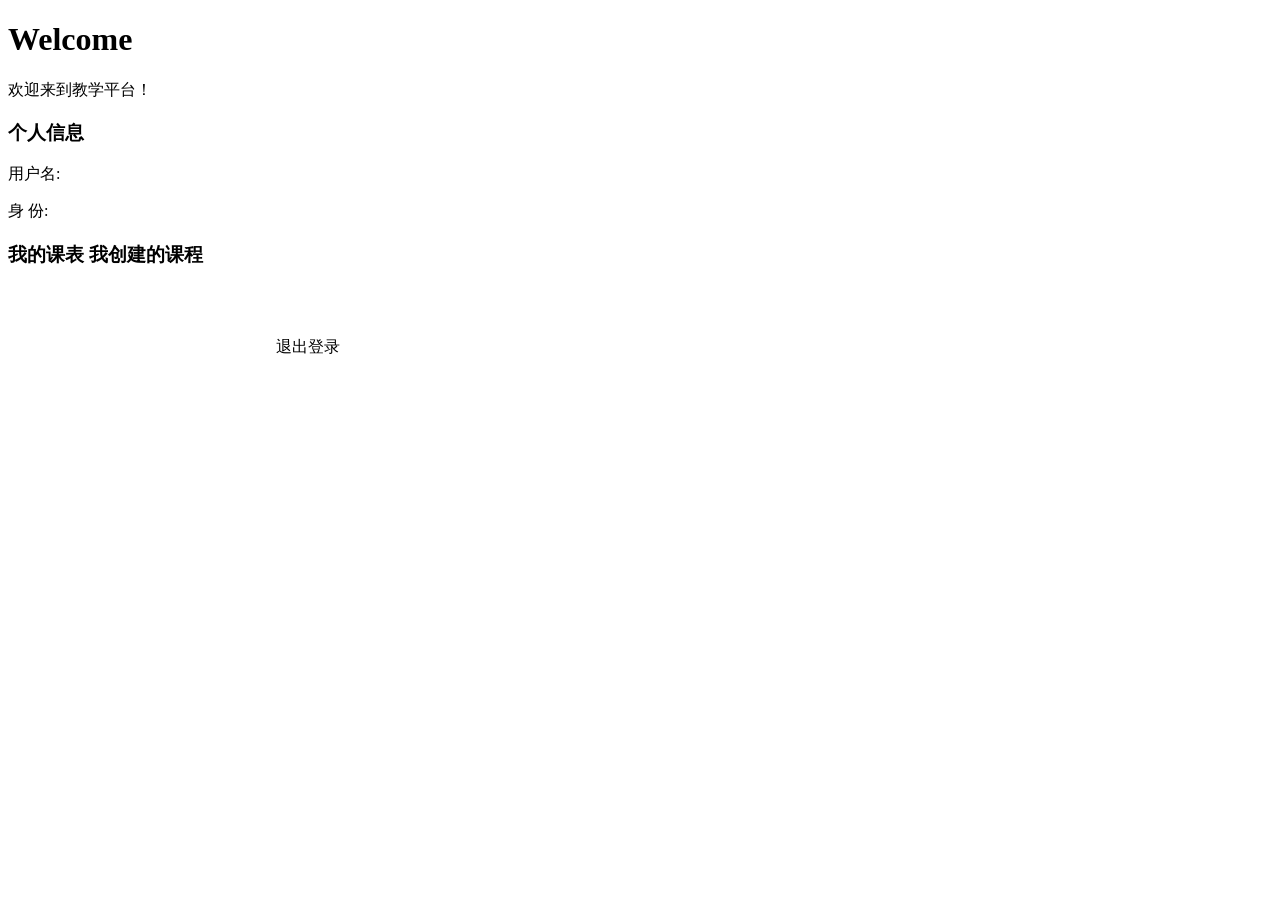
==== src/main/resources/templates/home.html @ aba80f52 "frame" ====
<!DOCTYPE html>
<html lang="zh-CN" xmlns:th="http://www.thymeleaf.org">
<head>
    <meta charset="UTF-8">
    <meta name="viewport" content="width=device-width, initial-scale=1.0">
    <title>用户首页 - 教学平台</title>
    <link rel="stylesheet" th:href="@{/css/cyberpunk.css}">
</head>
<body>
<div class="page">
    <div class="card" style="max-width: 600px; width: 100%;">
        <h1 class="title">Welcome</h1>
        <p class="subtitle">欢迎来到教学平台！</p>

        <h3 style="color: var(--primary-color);">个人信息</h3>
        <p style="color: var(--text-color);">用户名: <span th:text="${user.username}" style="color: var(--secondary-color);"></span></p>
        <p style="color: var(--text-color);">身 份: <span th:text="${user.role == 'student' ? '学生' : '老师'}" style="color: var(--secondary-color);"></span></p>

        <h3 style="color: var(--primary-color); margin-top: 20px;">
            <span th:if="${user.role == 'student'}">我的课表</span>
            <span th:if="${user.role == 'teacher'}">我创建的课程</span>
        </h3>

        <ul style="color: var(--text-color); list-style-type: none; padding: 0;">
            <li th:each="course : ${courses}" style="background-color: var(--bg-color); margin-bottom: 8px; padding: 10px; border: 1px solid var(--border-color); border-radius: 4px;">
                <span th:text="${course}"></span>
            </li>
        </ul>

        <div style="margin-top: 30px; text-align: center;">
            <a th:href="@{/logout}" style="color: var(--primary-color); text-decoration: none; border: 1px solid var(--primary-color); padding: 5px 15px; border-radius: 4px; transition: all 0.3s ease;">退出登录</a>
        </div>
    </div>
</div>
</body>
</html>
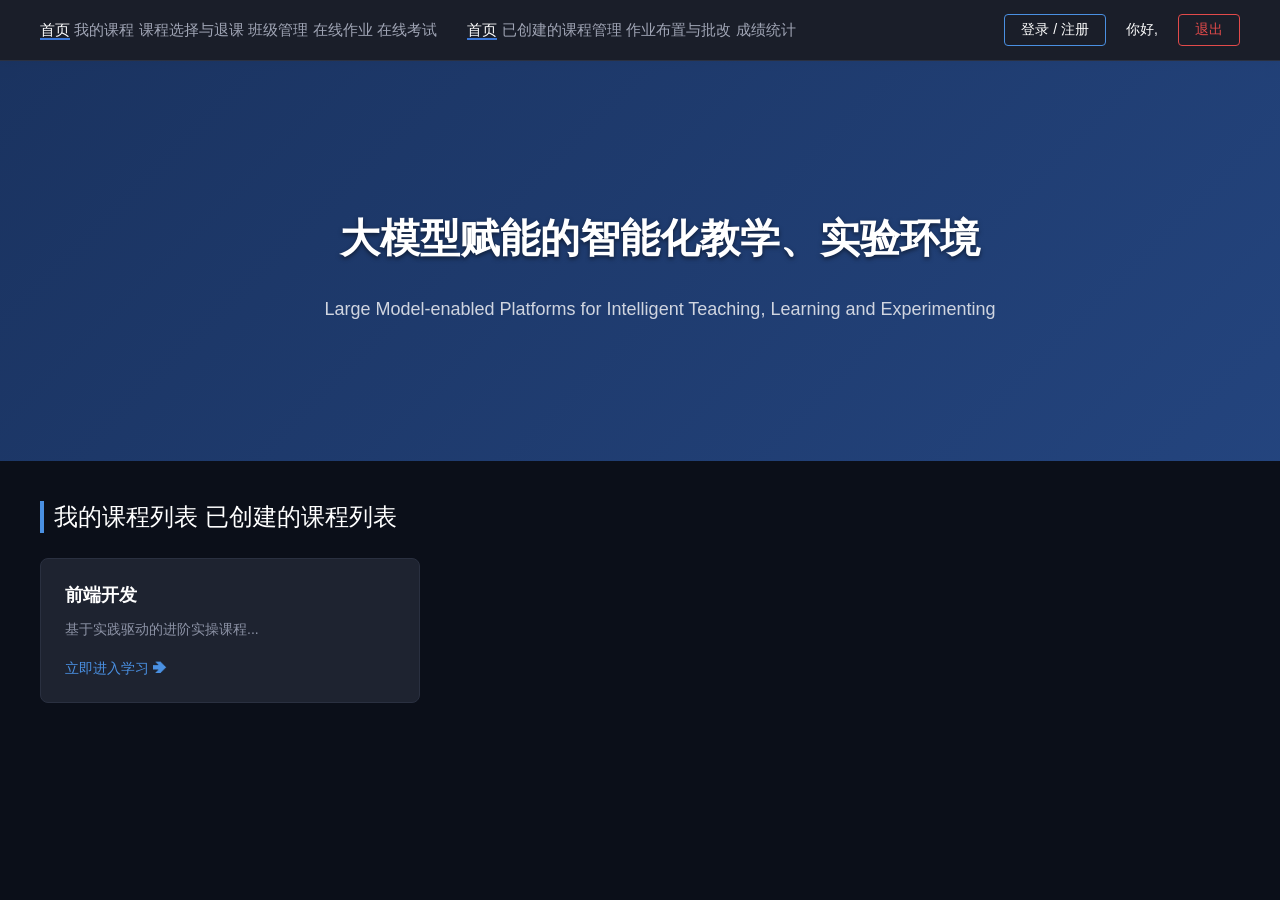
==== commit a666eaad: "add home page" ====
--- a/src/main/resources/templates/home.html
+++ b/src/main/resources/templates/home.html
@@ -3,32 +3,183 @@
 <head>
     <meta charset="UTF-8">
     <meta name="viewport" content="width=device-width, initial-scale=1.0">
-    <title>用户首页 - 教学平台</title>
+    <title>首页 - 教学平台</title>
     <link rel="stylesheet" th:href="@{/css/cyberpunk.css}">
+    <style>
+        body, html {
+            margin: 0;
+            padding: 0;
+            background-color: #0b0f19;
+            color: #e0e0e0;
+            font-family: -apple-system, BlinkMacSystemFont, "Segoe UI", Roboto, "Helvetica Neue", Arial, sans-serif;
+        }
+        .header {
+            display: flex;
+            justify-content: space-between;
+            align-items: center;
+            background-color: #1a1e29;
+            padding: 0 40px;
+            height: 60px;
+            box-shadow: 0 2px 10px rgba(0,0,0,0.5);
+            border-bottom: 1px solid #2a3040;
+        }
+        .nav-menus {
+            display: flex;
+            gap: 30px;
+        }
+        .nav-item {
+            color: #a0a5b5;
+            text-decoration: none;
+            font-size: 15px;
+            line-height: 60px;
+            transition: color 0.3s;
+        }
+        .nav-item:hover {
+            color: #ffffff;
+        }
+        .nav-item.active {
+            color: #fff;
+            border-bottom: 2px solid #3c78d8;
+        }
+        .nav-right {
+            display: flex;
+            align-items: center;
+            gap: 20px;
+        }
+        .login-btn {
+            background-color: transparent;
+            color: #fff;
+            border: 1px solid #4a90e2;
+            padding: 6px 16px;
+            border-radius: 4px;
+            text-decoration: none;
+            font-size: 14px;
+            transition: all 0.3s ease;
+        }
+        .login-btn:hover {
+            background-color: #4a90e2;
+            color: #fff;
+        }
+        .banner {
+            width: 100%;
+            height: 400px;
+            background: linear-gradient(135deg, rgba(30,60,114,0.8) 0%, rgba(42,82,152,0.8) 100%), url('https://dummyimage.com/1920x400/1e3c72/fff&text=Space+Banner') no-repeat center center / cover;
+            display: flex;
+            flex-direction: column;
+            justify-content: center;
+            align-items: center;
+            text-align: center;
+            padding: 0 20px;
+        }
+        .banner h1 {
+            font-size: 40px;
+            color: #fff;
+            margin-bottom: 15px;
+            text-shadow: 0 2px 4px rgba(0,0,0,0.5);
+        }
+        .banner p {
+            font-size: 18px;
+            color: #d0d5e0;
+        }
+        .main-content {
+            padding: 40px;
+            max-width: 1200px;
+            margin: 0 auto;
+        }
+        .section-title {
+            font-size: 24px;
+            color: #fff;
+            margin-bottom: 25px;
+            border-left: 4px solid #4a90e2;
+            padding-left: 10px;
+        }
+        .course-list {
+            display: flex;
+            gap: 20px;
+            flex-wrap: wrap;
+        }
+        .course-card {
+            background-color: #1e2330;
+            border: 1px solid #2a3040;
+            border-radius: 8px;
+            padding: 24px;
+            width: calc(33.333% - 20px);
+            box-sizing: border-box;
+            transition: transform 0.3s, box-shadow 0.3s;
+        }
+        .course-card:hover {
+            transform: translateY(-5px);
+            box-shadow: 0 8px 24px rgba(0,0,0,0.3);
+            border-color: #4a90e2;
+        }
+        .course-card h3 {
+            margin-top: 0;
+            color: #fff;
+            font-size: 18px;
+            margin-bottom: 10px;
+        }
+        .course-card p {
+            color: #8c92a5;
+            font-size: 14px;
+            margin-bottom: 20px;
+        }
+        .course-card a {
+            display: inline-block;
+            color: #4a90e2;
+            text-decoration: none;
+            font-size: 14px;
+        }
+        .course-card a:hover {
+            text-decoration: underline;
+        }
+    </style>
 </head>
 <body>
-<div class="page">
-    <div class="card" style="max-width: 600px; width: 100%;">
-        <h1 class="title">Welcome</h1>
-        <p class="subtitle">欢迎来到教学平台！</p>
 
-        <h3 style="color: var(--primary-color);">个人信息</h3>
-        <p style="color: var(--text-color);">用户名: <span th:text="${user.username}" style="color: var(--secondary-color);"></span></p>
-        <p style="color: var(--text-color);">身 份: <span th:text="${user.role == 'student' ? '学生' : '老师'}" style="color: var(--secondary-color);"></span></p>
+<div class="header">
+    <div class="nav-menus">
+        <!-- Student menus -->
+        <th:block th:if="${(user != null and user.role == 'student') or role == 'student'}">
+            <a href="#" class="nav-item active">首页</a>
+            <a href="#" class="nav-item">我的课程</a>
+            <a href="#" class="nav-item">课程选择与退课</a>
+            <a href="#" class="nav-item">班级管理</a>
+            <a href="#" class="nav-item">在线作业</a>
+            <a href="#" class="nav-item">在线考试</a>
+        </th:block>
 
-        <h3 style="color: var(--primary-color); margin-top: 20px;">
-            <span th:if="${user.role == 'student'}">我的课表</span>
-            <span th:if="${user.role == 'teacher'}">我创建的课程</span>
-        </h3>
+        <!-- Teacher menus -->
+        <th:block th:if="${(user != null and user.role == 'teacher') or role == 'teacher'}">
+            <a href="#" class="nav-item active">首页</a>
+            <a href="#" class="nav-item">已创建的课程管理</a>
+            <a href="#" class="nav-item">作业布置与批改</a>
+            <a href="#" class="nav-item">成绩统计</a>
+        </th:block>
+    </div>
 
-        <ul style="color: var(--text-color); list-style-type: none; padding: 0;">
-            <li th:each="course : ${courses}" style="background-color: var(--bg-color); margin-bottom: 8px; padding: 10px; border: 1px solid var(--border-color); border-radius: 4px;">
-                <span th:text="${course}"></span>
-            </li>
-        </ul>
+    <div class="nav-right">
+        <a th:if="${user == null}" th:href="@{/login}" class="login-btn">登录 / 注册</a>
+        <span th:if="${user != null}" style="color: #fff; font-size: 14px;">你好, <span th:text="${user.username}"></span></span>
+        <a th:if="${user != null}" th:href="@{/logout}" class="login-btn" style="border-color: #e24a4a; color: #e24a4a;">退出</a>
+    </div>
+</div>
 
-        <div style="margin-top: 30px; text-align: center;">
-            <a th:href="@{/logout}" style="color: var(--primary-color); text-decoration: none; border: 1px solid var(--primary-color); padding: 5px 15px; border-radius: 4px; transition: all 0.3s ease;">退出登录</a>
+<div class="banner">
+    <h1>大模型赋能的智能化教学、实验环境</h1>
+    <p>Large Model-enabled Platforms for Intelligent Teaching, Learning and Experimenting</p>
+</div>
+
+<div class="main-content">
+    <div class="section-title">
+        <span th:if="${(user != null and user.role == 'student') or role == 'student'}">我的课程列表</span>
+        <span th:if="${(user != null and user.role == 'teacher') or role == 'teacher'}">已创建的课程列表</span>
+    </div>
+
+    <div class="course-list">
+        <div class="course-card" th:each="course : ${courses}">
+            <h3 th:text="${course}">前端开发</h3>
+            <p>基于实践驱动的进阶实操课程...</p>
+            <a href="#">立即进入学习 ➔</a>
         </div>
     </div>
 </div>
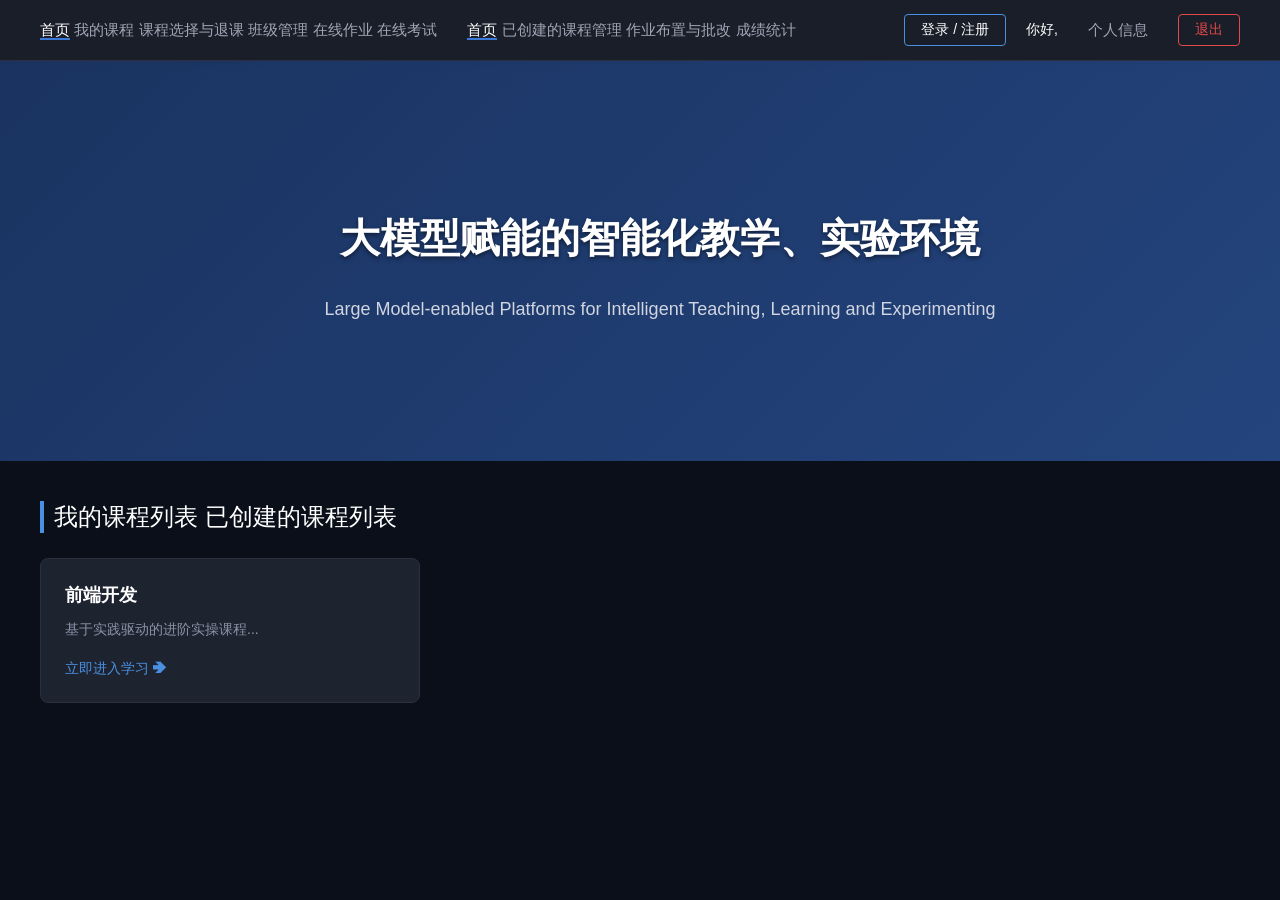
==== commit bb25946a: "add personal information(without mysql)" ====
--- a/src/main/resources/templates/home.html
+++ b/src/main/resources/templates/home.html
@@ -160,7 +160,8 @@
     <div class="nav-right">
         <a th:if="${user == null}" th:href="@{/login}" class="login-btn">登录 / 注册</a>
         <span th:if="${user != null}" style="color: #fff; font-size: 14px;">你好, <span th:text="${user.username}"></span></span>
-        <a th:if="${user != null}" th:href="@{/logout}" class="login-btn" style="border-color: #e24a4a; color: #e24a4a;">退出</a>
+        <a th:if="${user != null}" th:href="@{/profile}" class="nav-item" style="margin-left: 10px;">个人信息</a>
+        <a th:if="${user != null}" th:href="@{/logout}" class="login-btn" style="border-color: #e24a4a; color: #e24a4a; margin-left:10px;">退出</a>
     </div>
 </div>
 
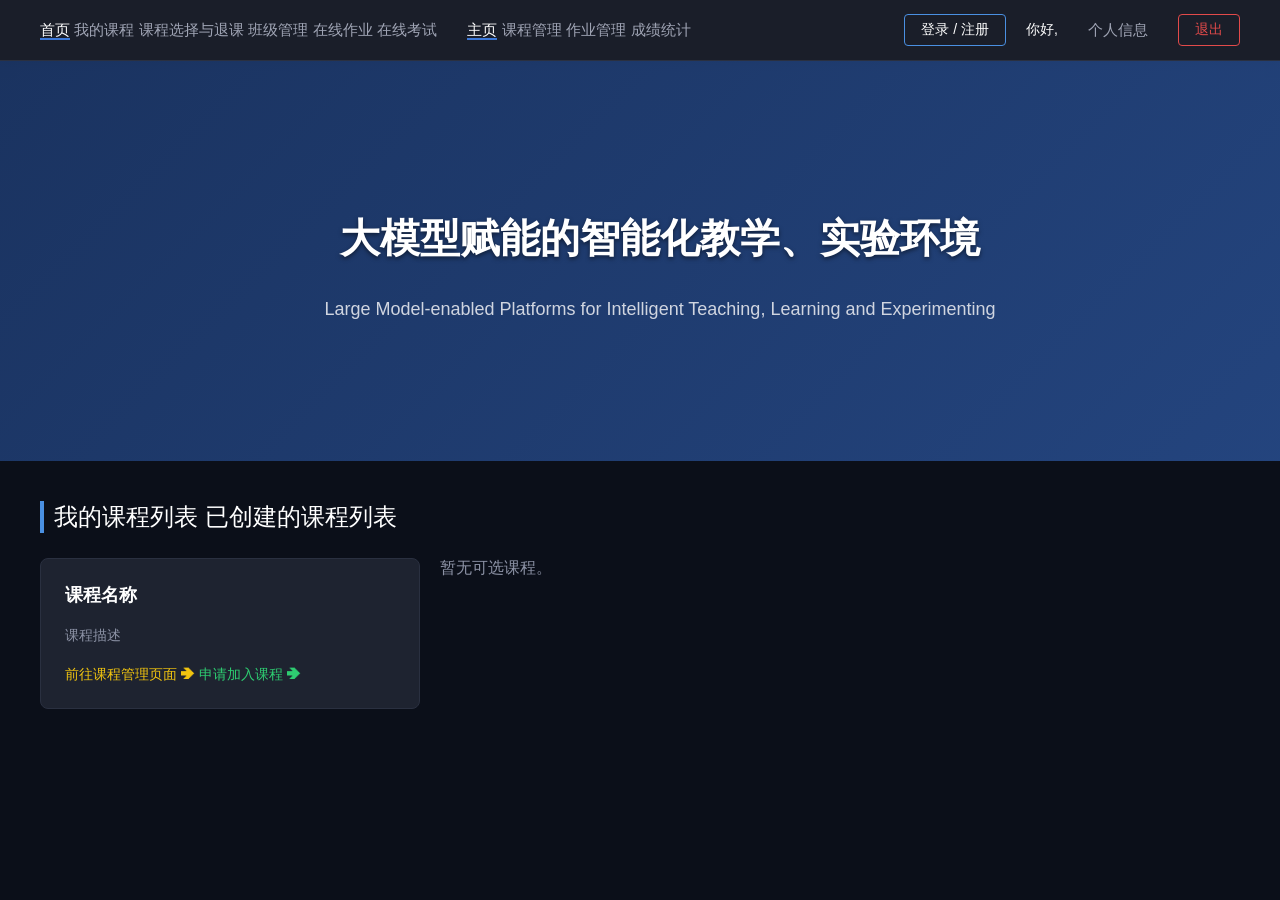
==== commit a648edf7: "Merge pull request #1 from Shanks6657/master 完成教师端功能：课程管理、作业管理、班级管理、批改打分" ====
--- a/src/main/resources/templates/home.html
+++ b/src/main/resources/templates/home.html
@@ -148,12 +148,12 @@
             <a href="#" class="nav-item">在线考试</a>
         </th:block>
 
-        <!-- Teacher menus -->
+        <!-- Teacher menus - 新增"主页"作为默认 -->
         <th:block th:if="${(user != null and user.role == 'teacher') or role == 'teacher'}">
-            <a href="#" class="nav-item active">首页</a>
-            <a href="#" class="nav-item">已创建的课程管理</a>
-            <a href="#" class="nav-item">作业布置与批改</a>
-            <a href="#" class="nav-item">成绩统计</a>
+            <a href="/home" class="nav-item active" th:classappend="${currentPage == 'home' ? 'active' : ''}">主页</a>
+            <a href="/teacher/course/manage" class="nav-item" th:classappend="${currentPage == 'course' ? 'active' : ''}">课程管理</a>
+            <a href="/teacher/task/manage" class="nav-item" th:classappend="${currentPage == 'task' ? 'active' : ''}">作业管理</a>
+            <a href="/teacher/score/statistics" class="nav-item" th:classappend="${currentPage == 'score' ? 'active' : ''}">成绩统计</a>
         </th:block>
     </div>
 
@@ -177,11 +177,19 @@
     </div>
 
     <div class="course-list">
+        <!-- 注意：此时 course 是个对象，不再是字符串 -->
         <div class="course-card" th:each="course : ${courses}">
-            <h3 th:text="${course}">前端开发</h3>
-            <p>基于实践驱动的进阶实操课程...</p>
-            <a href="#">立即进入学习 ➔</a>
+            <h3 th:text="${course.courseName}">课程名称</h3>
+            <p th:text="'课程代码：' + ${course.courseCode} + ' | 学分：' + ${course.credit}"></p>
+            <p th:text="${course.description != null ? course.description : '暂无描述'}">课程描述</p>
+            <!-- 如果是教师且是本人，显示管理按钮 -->
+            <!-- 原来的：前往管理后台 → 改成 → 前往课程管理页面 -->
+            <a th:if="${user != null and user.role == 'teacher'}"
+               th:href="@{/teacher/course/manage(courseId=${course.courseId})}"
+               style="color: #f1c40f;">前往课程管理页面 ➔</a>
+            <a th:if="${user != null and user.role == 'student'}" href="#" style="color: #2ecc71;">申请加入课程 ➔</a>
         </div>
+        <div th:if="${#lists.isEmpty(courses)}" style="color: #8c92a5;">暂无可选课程。</div>
     </div>
 </div>
 </body>
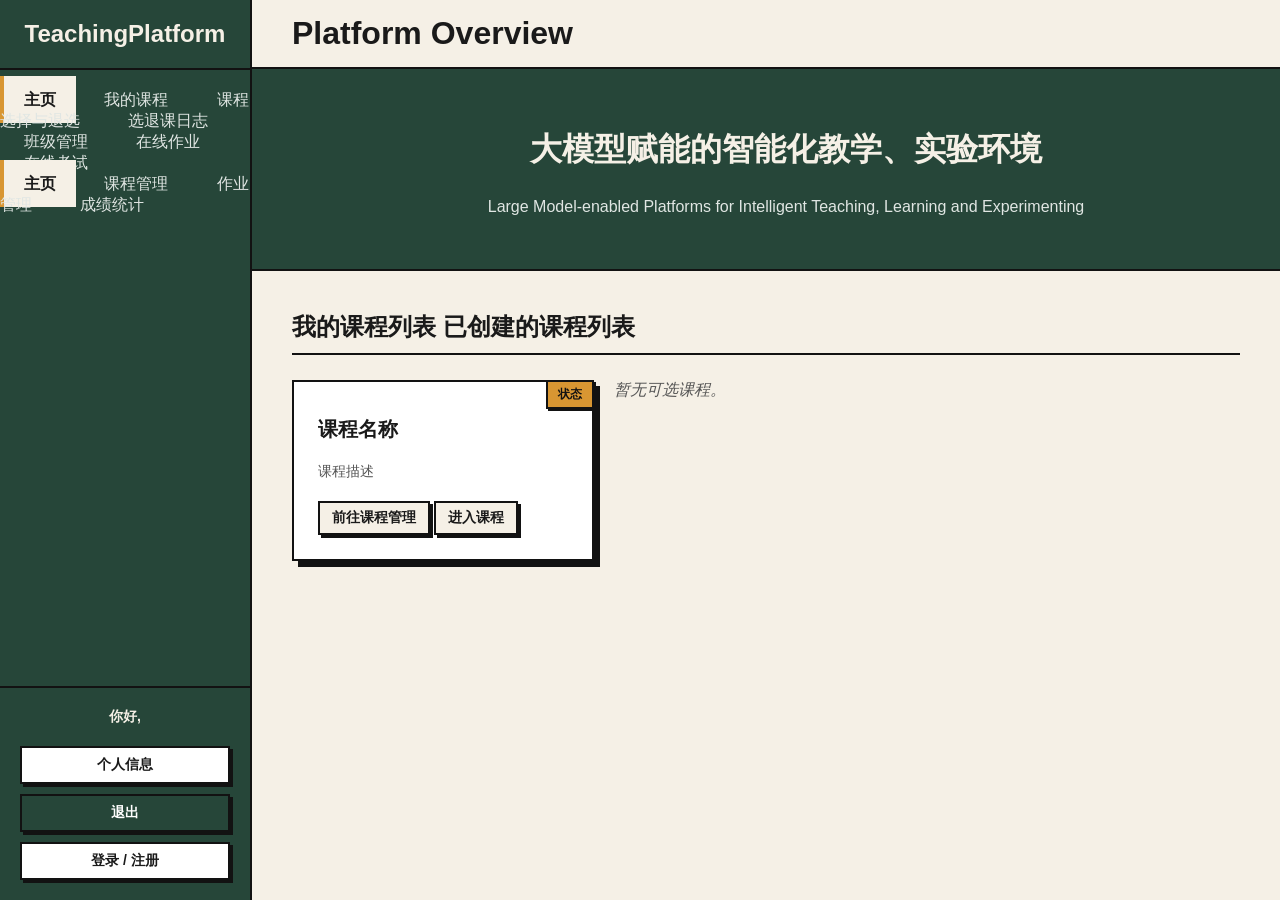
==== commit b383f2c9: "实现课程" ====
--- a/src/main/resources/templates/home.html
+++ b/src/main/resources/templates/home.html
@@ -9,61 +9,99 @@
         body, html {
             margin: 0;
             padding: 0;
-            background-color: #0b0f19;
-            color: #e0e0e0;
+            background-color: var(--bg-main, #f5f0e6);
+            color: var(--text-main, #1a1a1a);
             font-family: -apple-system, BlinkMacSystemFont, "Segoe UI", Roboto, "Helvetica Neue", Arial, sans-serif;
         }
-        .header {
+        .page-layout {
+            display: flex;
+            min-height: 100vh;
+        }
+        .sidebar {
+            width: 250px;
+            background-color: var(--bg-header, #264639);
+            color: #f5f0e6;
+            display: flex;
+            flex-direction: column;
+            border-right: 2px solid var(--border-color, #121212);
+        }
+        .sidebar-header {
+            font-size: 24px;
+            font-weight: bold;
+            padding: 20px;
+            border-bottom: 2px solid var(--border-color, #121212);
+            text-align: center;
+        }
+        .nav-menus {
+            display: flex;
+            flex-direction: column;
+            padding: 20px 0;
+            flex: 1;
+        }
+        .nav-item {
+            color: #e0e6e3;
+            text-decoration: none;
+            font-size: 16px;
+            padding: 15px 20px;
+            transition: all 0.2s;
+            border-left: 4px solid transparent;
+        }
+        .nav-item:hover {
+            background-color: rgba(255,255,255,0.1);
+        }
+        .nav-item.active {
+            background-color: var(--bg-main, #f5f0e6);
+            color: var(--text-main, #1a1a1a);
+            border-left: 4px solid var(--accent-yellow, #d89632);
+            font-weight: bold;
+        }
+        .sidebar-footer {
+            padding: 20px;
+            border-top: 2px solid var(--border-color, #121212);
+            display: flex;
+            flex-direction: column;
+            gap: 10px;
+            text-align: center;
+        }
+        .content-area {
+            flex: 1;
+            display: flex;
+            flex-direction: column;
+        }
+        .top-bar {
             display: flex;
             justify-content: space-between;
             align-items: center;
-            background-color: #1a1e29;
-            padding: 0 40px;
-            height: 60px;
-            box-shadow: 0 2px 10px rgba(0,0,0,0.5);
-            border-bottom: 1px solid #2a3040;
-        }
-        .nav-menus {
-            display: flex;
-            gap: 30px;
-        }
-        .nav-item {
-            color: #a0a5b5;
-            text-decoration: none;
-            font-size: 15px;
-            line-height: 60px;
-            transition: color 0.3s;
-        }
-        .nav-item:hover {
-            color: #ffffff;
-        }
-        .nav-item.active {
-            color: #fff;
-            border-bottom: 2px solid #3c78d8;
-        }
-        .nav-right {
-            display: flex;
-            align-items: center;
-            gap: 20px;
+            padding: 15px 40px;
+            background-color: var(--bg-main, #f5f0e6);
+            border-bottom: 2px solid var(--border-color, #121212);
+        }
+        .page-title {
+            font-size: 32px;
+            font-weight: bold;
+            color: var(--text-main, #1a1a1a);
+            margin: 0;
         }
         .login-btn {
-            background-color: transparent;
-            color: #fff;
-            border: 1px solid #4a90e2;
-            padding: 6px 16px;
-            border-radius: 4px;
+            background-color: var(--bg-card, #ffffff);
+            color: var(--text-main, #1a1a1a);
+            border: 2px solid var(--border-color, #121212);
+            padding: 8px 16px;
             text-decoration: none;
             font-size: 14px;
-            transition: all 0.3s ease;
+            font-weight: bold;
+            box-shadow: 3px 3px 0 var(--border-color, #121212);
+            transition: transform 0.1s, box-shadow 0.1s;
         }
         .login-btn:hover {
-            background-color: #4a90e2;
-            color: #fff;
+            transform: translate(1px, 1px);
+            box-shadow: 2px 2px 0 var(--border-color, #121212);
         }
         .banner {
             width: 100%;
-            height: 400px;
-            background: linear-gradient(135deg, rgba(30,60,114,0.8) 0%, rgba(42,82,152,0.8) 100%), url('https://dummyimage.com/1920x400/1e3c72/fff&text=Space+Banner') no-repeat center center / cover;
+            height: 200px;
+            background: var(--bg-header, #264639);
+            border-bottom: 2px solid var(--border-color, #121212);
             display: flex;
             flex-direction: column;
             justify-content: center;
@@ -72,26 +110,26 @@
             padding: 0 20px;
         }
         .banner h1 {
-            font-size: 40px;
-            color: #fff;
-            margin-bottom: 15px;
-            text-shadow: 0 2px 4px rgba(0,0,0,0.5);
+            font-size: 32px;
+            color: #f5f0e6;
+            margin-bottom: 10px;
         }
         .banner p {
-            font-size: 18px;
-            color: #d0d5e0;
+            font-size: 16px;
+            color: #e0e6e3;
         }
         .main-content {
             padding: 40px;
             max-width: 1200px;
-            margin: 0 auto;
+            flex: 1;
         }
         .section-title {
             font-size: 24px;
-            color: #fff;
+            font-weight: bold;
+            color: var(--text-main, #1a1a1a);
             margin-bottom: 25px;
-            border-left: 4px solid #4a90e2;
-            padding-left: 10px;
+            padding-bottom: 10px;
+            border-bottom: 2px solid var(--border-color, #121212);
         }
         .course-list {
             display: flex;
@@ -99,97 +137,133 @@
             flex-wrap: wrap;
         }
         .course-card {
-            background-color: #1e2330;
-            border: 1px solid #2a3040;
-            border-radius: 8px;
+            background-color: var(--bg-card, #ffffff);
+            border: 2px solid var(--border-color, #121212);
+            border-radius: 0;
+            box-shadow: 6px 6px 0px var(--shadow-color, #121212);
             padding: 24px;
-            width: calc(33.333% - 20px);
+            width: calc(33.333% - 14px); /* Adjusted for gap */
             box-sizing: border-box;
-            transition: transform 0.3s, box-shadow 0.3s;
+            transition: transform 0.1s, box-shadow 0.1s;
+            position: relative;
         }
         .course-card:hover {
-            transform: translateY(-5px);
-            box-shadow: 0 8px 24px rgba(0,0,0,0.3);
-            border-color: #4a90e2;
+            transform: translate(2px, 2px);
+            box-shadow: 4px 4px 0px var(--shadow-color, #121212);
+        }
+        .card-badge {
+            position: absolute;
+            top: -2px;
+            right: -2px;
+            background: var(--accent-yellow, #d89632);
+            color: var(--border-color, #121212);
+            font-size: 12px;
+            font-weight: bold;
+            padding: 4px 10px;
+            border: 2px solid var(--border-color, #121212);
+            box-shadow: 2px 2px 0 var(--border-color, #121212);
         }
         .course-card h3 {
-            margin-top: 0;
-            color: #fff;
-            font-size: 18px;
+            margin-top: 10px;
+            color: var(--text-main, #1a1a1a);
+            font-size: 20px;
             margin-bottom: 10px;
+            font-weight: bold;
         }
         .course-card p {
-            color: #8c92a5;
+            color: var(--muted, #555555);
             font-size: 14px;
             margin-bottom: 20px;
         }
-        .course-card a {
+        .course-link {
             display: inline-block;
-            color: #4a90e2;
+            background-color: var(--bg-main, #f5f0e6);
+            color: var(--text-main, #1a1a1a);
+            font-weight: bold;
             text-decoration: none;
             font-size: 14px;
-        }
-        .course-card a:hover {
-            text-decoration: underline;
+            padding: 6px 12px;
+            border: 2px solid var(--border-color, #121212);
+            box-shadow: 3px 3px 0 var(--border-color, #121212);
+            transition: transform 0.1s, box-shadow 0.1s;
+        }
+        .course-link:hover {
+            transform: translate(1px, 1px);
+            box-shadow: 2px 2px 0 var(--border-color, #121212);
         }
     </style>
 </head>
 <body>
 
-<div class="header">
-    <div class="nav-menus">
-        <!-- Student menus -->
-        <th:block th:if="${(user != null and user.role == 'student') or role == 'student'}">
-            <a href="#" class="nav-item active">首页</a>
-            <a href="#" class="nav-item">我的课程</a>
-            <a href="#" class="nav-item">课程选择与退课</a>
-            <a href="#" class="nav-item">班级管理</a>
-            <a href="#" class="nav-item">在线作业</a>
-            <a href="#" class="nav-item">在线考试</a>
-        </th:block>
-
-        <!-- Teacher menus - 新增"主页"作为默认 -->
-        <th:block th:if="${(user != null and user.role == 'teacher') or role == 'teacher'}">
-            <a href="/home" class="nav-item active" th:classappend="${currentPage == 'home' ? 'active' : ''}">主页</a>
-            <a href="/teacher/course/manage" class="nav-item" th:classappend="${currentPage == 'course' ? 'active' : ''}">课程管理</a>
-            <a href="/teacher/task/manage" class="nav-item" th:classappend="${currentPage == 'task' ? 'active' : ''}">作业管理</a>
-            <a href="/teacher/score/statistics" class="nav-item" th:classappend="${currentPage == 'score' ? 'active' : ''}">成绩统计</a>
-        </th:block>
+<div class="page-layout">
+    <div class="sidebar">
+        <div class="sidebar-header">
+            TeachingPlatform
+        </div>
+        <div class="nav-menus">
+            <!-- Student menus -->
+            <th:block th:if="${(user != null and user.role == 'student') or role == 'student'}">
+                <a href="/home" class="nav-item active">主页</a>
+                <a href="/student/course/my" class="nav-item">我的课程</a>
+                <a href="/student/course/selection" class="nav-item">课程选择与退选</a>
+                <a href="/student/logs" class="nav-item">选退课日志</a>
+                <a href="#" class="nav-item">班级管理</a>
+                <a href="#" class="nav-item">在线作业</a>
+                <a href="#" class="nav-item">在线考试</a>
+            </th:block>
+
+            <!-- Teacher menus -->
+            <th:block th:if="${(user != null and user.role == 'teacher') or role == 'teacher'}">
+                <a href="/home" class="nav-item active" th:classappend="${currentPage == 'home' ? 'active' : ''}">主页</a>
+                <a href="/teacher/course/manage" class="nav-item" th:classappend="${currentPage == 'course' ? 'active' : ''}">课程管理</a>
+                <a href="/teacher/task/manage" class="nav-item" th:classappend="${currentPage == 'task' ? 'active' : ''}">作业管理</a>
+                <a href="/teacher/score/statistics" class="nav-item" th:classappend="${currentPage == 'score' ? 'active' : ''}">成绩统计</a>
+            </th:block>
+        </div>
+
+        <div class="sidebar-footer">
+            <span th:if="${user != null}" style="font-size: 14px; font-weight: bold; margin-bottom: 10px;">你好, <span th:text="${user.username}"></span></span>
+            <a th:if="${user != null}" th:href="@{/profile}" class="login-btn" style="width:100%; box-sizing:border-box;">个人信息</a>
+            <a th:if="${user != null}" th:href="@{/logout}" class="login-btn" style="width:100%; box-sizing:border-box; background: var(--accent-red); color: white;">退出</a>
+
+            <a th:if="${user == null}" th:href="@{/login}" class="login-btn" style="width:100%; box-sizing:border-box;">登录 / 注册</a>
+        </div>
     </div>
 
-    <div class="nav-right">
-        <a th:if="${user == null}" th:href="@{/login}" class="login-btn">登录 / 注册</a>
-        <span th:if="${user != null}" style="color: #fff; font-size: 14px;">你好, <span th:text="${user.username}"></span></span>
-        <a th:if="${user != null}" th:href="@{/profile}" class="nav-item" style="margin-left: 10px;">个人信息</a>
-        <a th:if="${user != null}" th:href="@{/logout}" class="login-btn" style="border-color: #e24a4a; color: #e24a4a; margin-left:10px;">退出</a>
-    </div>
-</div>
-
-<div class="banner">
-    <h1>大模型赋能的智能化教学、实验环境</h1>
-    <p>Large Model-enabled Platforms for Intelligent Teaching, Learning and Experimenting</p>
-</div>
-
-<div class="main-content">
-    <div class="section-title">
-        <span th:if="${(user != null and user.role == 'student') or role == 'student'}">我的课程列表</span>
-        <span th:if="${(user != null and user.role == 'teacher') or role == 'teacher'}">已创建的课程列表</span>
-    </div>
-
-    <div class="course-list">
-        <!-- 注意：此时 course 是个对象，不再是字符串 -->
-        <div class="course-card" th:each="course : ${courses}">
-            <h3 th:text="${course.courseName}">课程名称</h3>
-            <p th:text="'课程代码：' + ${course.courseCode} + ' | 学分：' + ${course.credit}"></p>
-            <p th:text="${course.description != null ? course.description : '暂无描述'}">课程描述</p>
-            <!-- 如果是教师且是本人，显示管理按钮 -->
-            <!-- 原来的：前往管理后台 → 改成 → 前往课程管理页面 -->
-            <a th:if="${user != null and user.role == 'teacher'}"
-               th:href="@{/teacher/course/manage(courseId=${course.courseId})}"
-               style="color: #f1c40f;">前往课程管理页面 ➔</a>
-            <a th:if="${user != null and user.role == 'student'}" href="#" style="color: #2ecc71;">申请加入课程 ➔</a>
-        </div>
-        <div th:if="${#lists.isEmpty(courses)}" style="color: #8c92a5;">暂无可选课程。</div>
+    <div class="content-area">
+        <div class="top-bar">
+            <h2 class="page-title">Platform Overview</h2>
+        </div>
+
+        <div class="banner">
+            <h1>大模型赋能的智能化教学、实验环境</h1>
+            <p>Large Model-enabled Platforms for Intelligent Teaching, Learning and Experimenting</p>
+        </div>
+
+        <div class="main-content">
+            <div class="section-title">
+                <span th:if="${(user != null and user.role == 'student') or role == 'student'}">我的课程列表</span>
+                <span th:if="${(user != null and user.role == 'teacher') or role == 'teacher'}">已创建的课程列表</span>
+            </div>
+
+            <div class="course-list">
+                <div class="course-card" th:each="course : ${courses}">
+                    <div class="card-badge" th:text="${course.status != null ? course.status : 'Active'}">状态</div>
+                    <h3 th:text="${course.courseName}">课程名称</h3>
+                    <p th:text="'课程代码：' + ${course.courseCode} + '  学分：' + ${course.credit}"></p>
+                    <p th:text="${course.description != null ? course.description : '暂无描述'}">课程描述</p>
+
+                    <a th:if="${user != null and user.role == 'teacher'}"
+                       th:href="@{/teacher/course/manage(courseId=${course.courseId})}"
+                       class="course-link">前往课程管理</a >
+
+                    <a th:if="${user != null and user.role == 'student'}"
+                       th:href="@{/student/course/detail/{id}(id=${course.courseId})}"
+                       class="course-link">进入课程</a >
+                </div>
+                <div th:if="${#lists.isEmpty(courses)}" style="color: var(--muted, #555555); font-style: italic;">暂无可选课程。</div>
+            </div>
+        </div>
     </div>
 </div>
 </body>
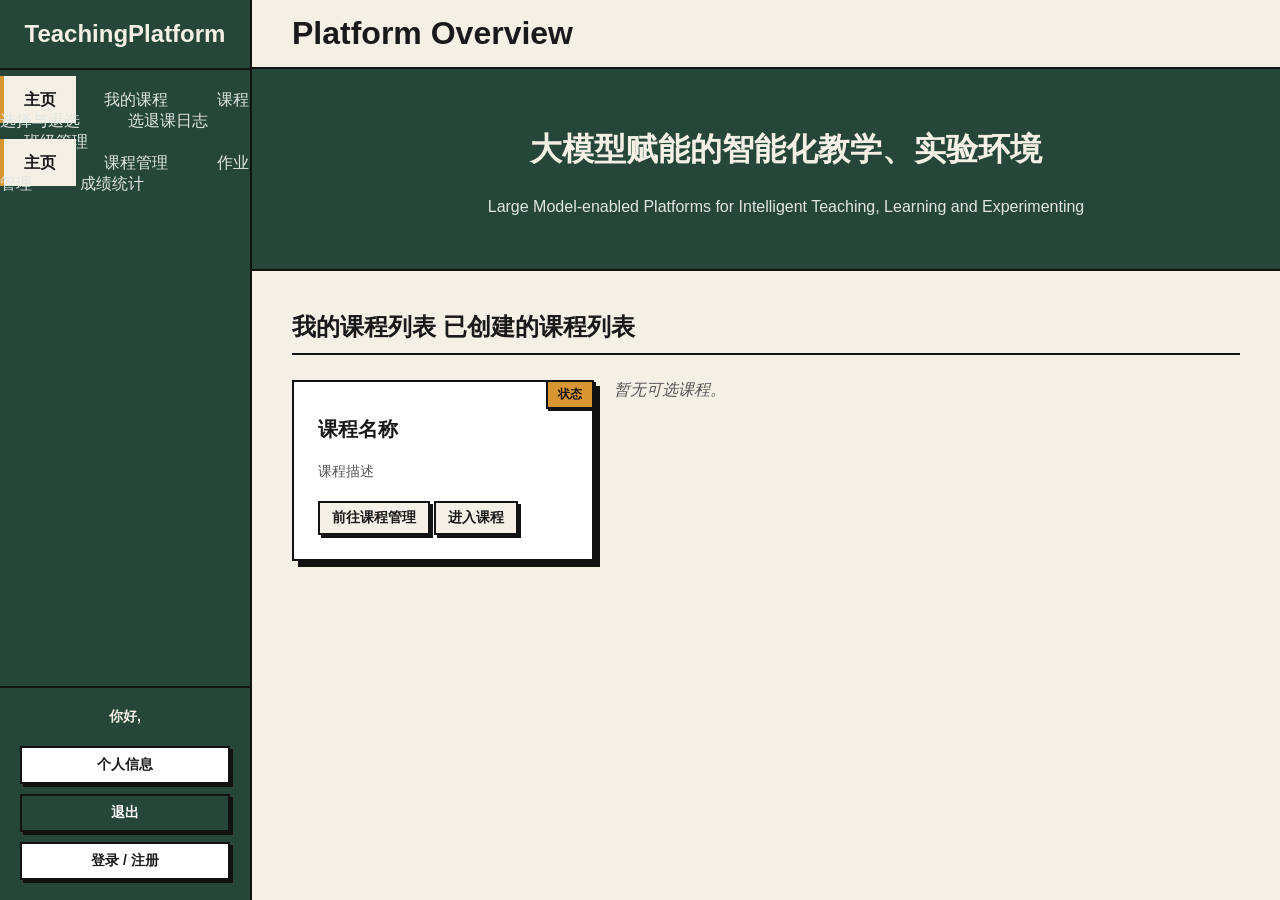
==== commit 0992e842: "完善主页布局，实现批改界面查看作业" ====
--- a/src/main/resources/templates/home.html
+++ b/src/main/resources/templates/home.html
@@ -208,8 +208,6 @@
                 <a href="/student/course/selection" class="nav-item">课程选择与退选</a>
                 <a href="/student/logs" class="nav-item">选退课日志</a>
                 <a href="#" class="nav-item">班级管理</a>
-                <a href="#" class="nav-item">在线作业</a>
-                <a href="#" class="nav-item">在线考试</a>
             </th:block>
 
             <!-- Teacher menus -->
